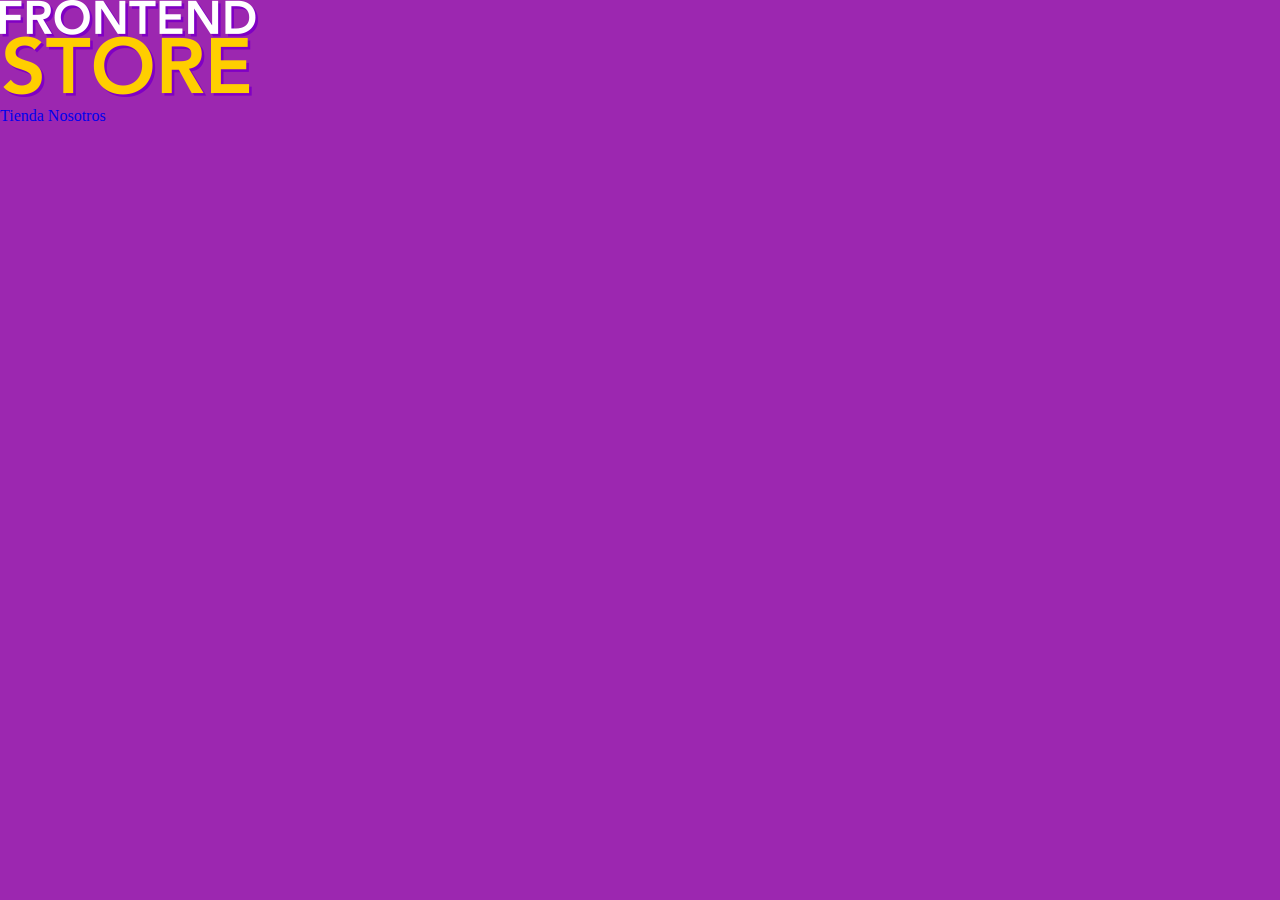
==== index.html @ 8bca9d1a "agrego estructura basica html,css, logo,enlaces" ====
<!DOCTYPE html>
<html lang="en">
<head>
  <meta charset="UTF-8">
  <meta name="viewport" content="width=device-width, initial-scale=1.0">
  <title>Frontend Store</title>
  <link rel="preload" href="css/normalize.css">
  <link rel="stylesheet" href="css/normalize.css">
  <link rel="preload" href="css/styles.css">
  <link href="https://fonts.googleapis.com/css2?family=Staatliches&display=swap" rel="stylesheet">
  <link rel="stylesheet" href="css/styles.css">
</head>
<body>
  <header>
    <a href="index.html">
      <img src="img/logo.png" alt="logo">
    </a>
  </header>
  <nav>
    <a href="tienda.html">Tienda</a>
    <a href="nosotros.html">Nosotros</a>
  </nav>  
</body>
</html>
---- css/styles.css ----
:root {
  --primario: #9C27B0;
  --primarioOscuro: #89119D;
  --secundario: #FFCE00;
  --secundarioOscuro: rgb(233,287,2);
  --blanco: #FFF;
  --negro: #000;
  
  --fuentePrincipal: 'Staatliches', cursive;
}

html {
  font-size: 62.5%;
  box-sizing: border-box;
}

*,*:before,*:after {
  box-sizing: inherit;
}

/* Globales */
body {
  background-color: var(--primario);
  font-size: 1.6rem;
  line-height: 1.5;
}

p {
  font-size: 1.8rem;
  color: var(--blanco);
  font-family: Arial, Helvetica, sans-serif;
}

a {
  text-decoration: none;
}

img {
  max-width: 100%;
}

.contenedor {
  max-width: 120rem;
  margin: 0 auto;
}

h1,h2,h3 {
  text-align: center;
  color: var(--secundario);
  font-family: var(--fuentePrincipal);
}

h1 {
  font-size: 4rem;
}

h2 {
  font-size: 3.2rem;
}

h3 {
  font-size: 2.4rem;
}
---- css/styles.css ----
:root {
  --primario: #9C27B0;
  --primarioOscuro: #89119D;
  --secundario: #FFCE00;
  --secundarioOscuro: rgb(233,287,2);
  --blanco: #FFF;
  --negro: #000;
  
  --fuentePrincipal: 'Staatliches', cursive;
}

html {
  font-size: 62.5%;
  box-sizing: border-box;
}

*,*:before,*:after {
  box-sizing: inherit;
}

/* Globales */
body {
  background-color: var(--primario);
  font-size: 1.6rem;
  line-height: 1.5;
}

p {
  font-size: 1.8rem;
  color: var(--blanco);
  font-family: Arial, Helvetica, sans-serif;
}

a {
  text-decoration: none;
}

img {
  max-width: 100%;
}

.contenedor {
  max-width: 120rem;
  margin: 0 auto;
}

h1,h2,h3 {
  text-align: center;
  color: var(--secundario);
  font-family: var(--fuentePrincipal);
}

h1 {
  font-size: 4rem;
}

h2 {
  font-size: 3.2rem;
}

h3 {
  font-size: 2.4rem;
}
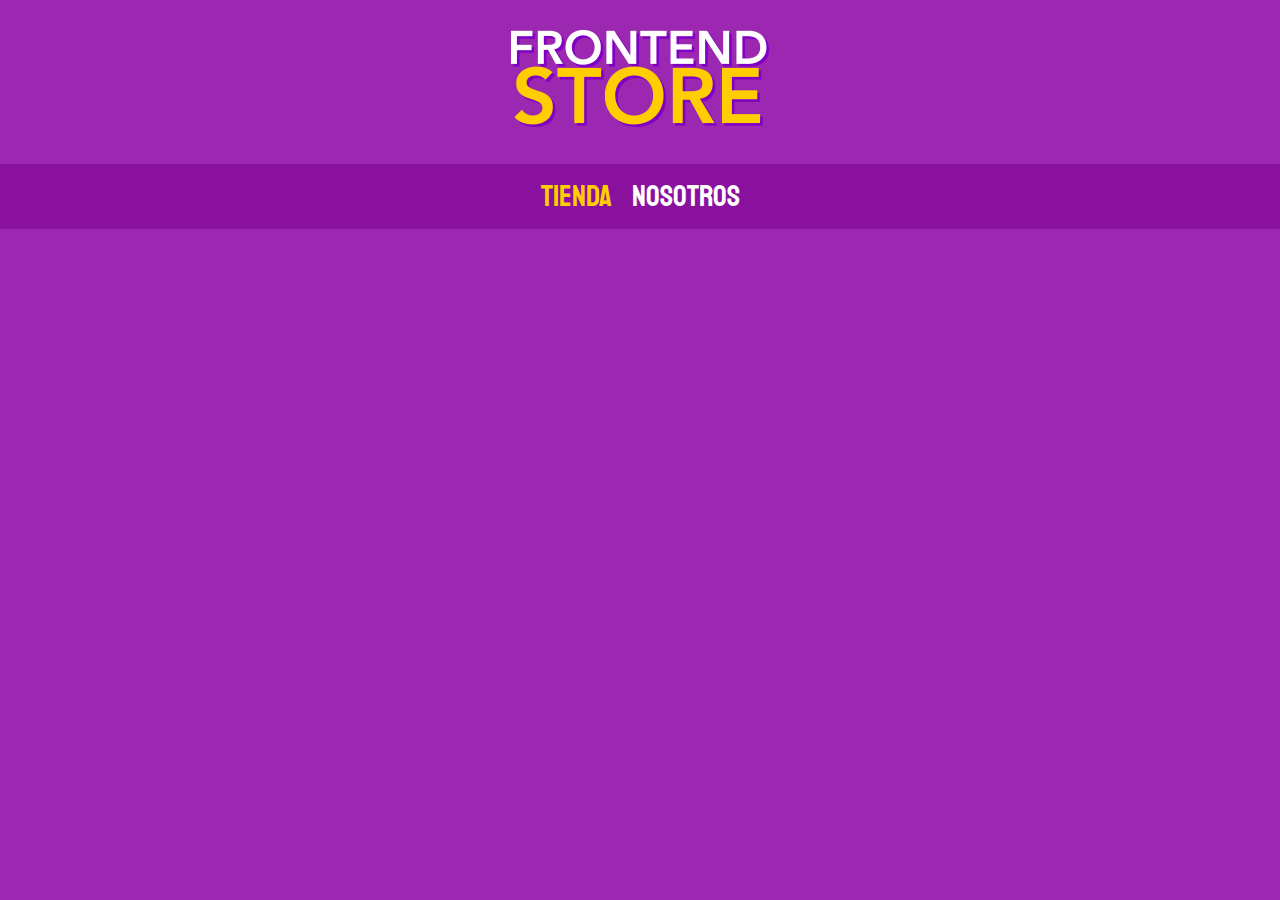
==== commit 4f4daf76: "empiezo a usar BEM en las clases,agrego navegacion,efecto en los enlaces" ====
--- a/index.html
+++ b/index.html
@@ -11,14 +11,14 @@
   <link rel="stylesheet" href="css/styles.css">
 </head>
 <body>
-  <header>
+  <header class="header">
     <a href="index.html">
-      <img src="img/logo.png" alt="logo">
+      <img class="header__logo" src="img/logo.png" alt="logo">
     </a>
   </header>
-  <nav>
-    <a href="tienda.html">Tienda</a>
-    <a href="nosotros.html">Nosotros</a>
+  <nav class="navegacion">
+    <a class="navegacion__enlace navegacion__enlace--activo" href="index.html">Tienda</a>
+    <a class="navegacion__enlace" href="nosotros.html">Nosotros</a>
   </nav>  
 </body>
 </html>--- a/css/styles.css
+++ b/css/styles.css
@@ -62,3 +62,32 @@
   font-size: 2.4rem;
 }
 
+/* Header */
+.header {
+  display: flex;
+  justify-content: center;
+}
+
+.header__logo {
+  margin: 3rem 0;
+}
+
+/* Navegacion */
+.navegacion {
+  background-color: var(--primarioOscuro);
+  padding: 1rem 0;
+  display: flex;
+  justify-content: center;
+  gap: 2rem;
+}
+
+.navegacion__enlace {
+  font-family: var(--fuentePrincipal);
+  color: var(--blanco);
+  font-size: 3rem;
+}
+
+.navegacion__enlace:hover,
+.navegacion__enlace--activo {
+  color: var(--secundario);
+}--- a/css/styles.css
+++ b/css/styles.css
@@ -62,3 +62,32 @@
   font-size: 2.4rem;
 }
 
+/* Header */
+.header {
+  display: flex;
+  justify-content: center;
+}
+
+.header__logo {
+  margin: 3rem 0;
+}
+
+/* Navegacion */
+.navegacion {
+  background-color: var(--primarioOscuro);
+  padding: 1rem 0;
+  display: flex;
+  justify-content: center;
+  gap: 2rem;
+}
+
+.navegacion__enlace {
+  font-family: var(--fuentePrincipal);
+  color: var(--blanco);
+  font-size: 3rem;
+}
+
+.navegacion__enlace:hover,
+.navegacion__enlace--activo {
+  color: var(--secundario);
+}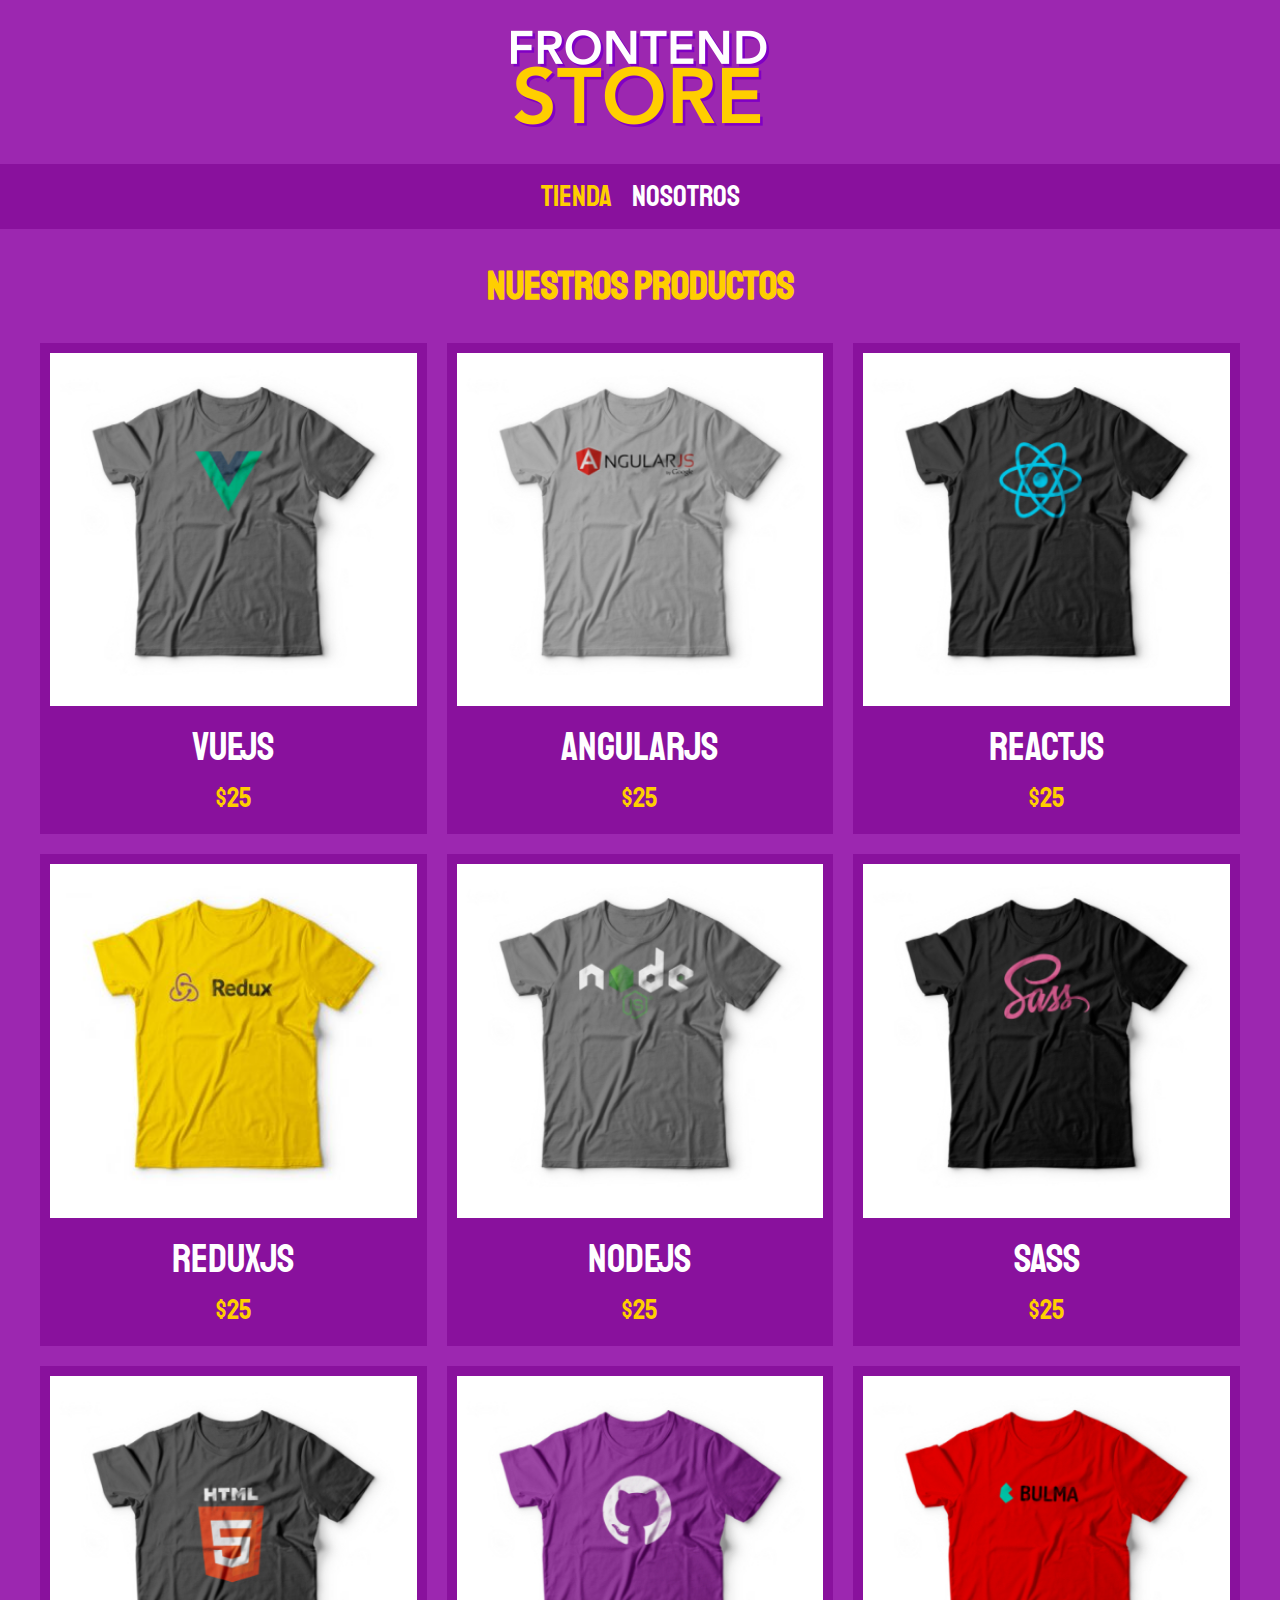
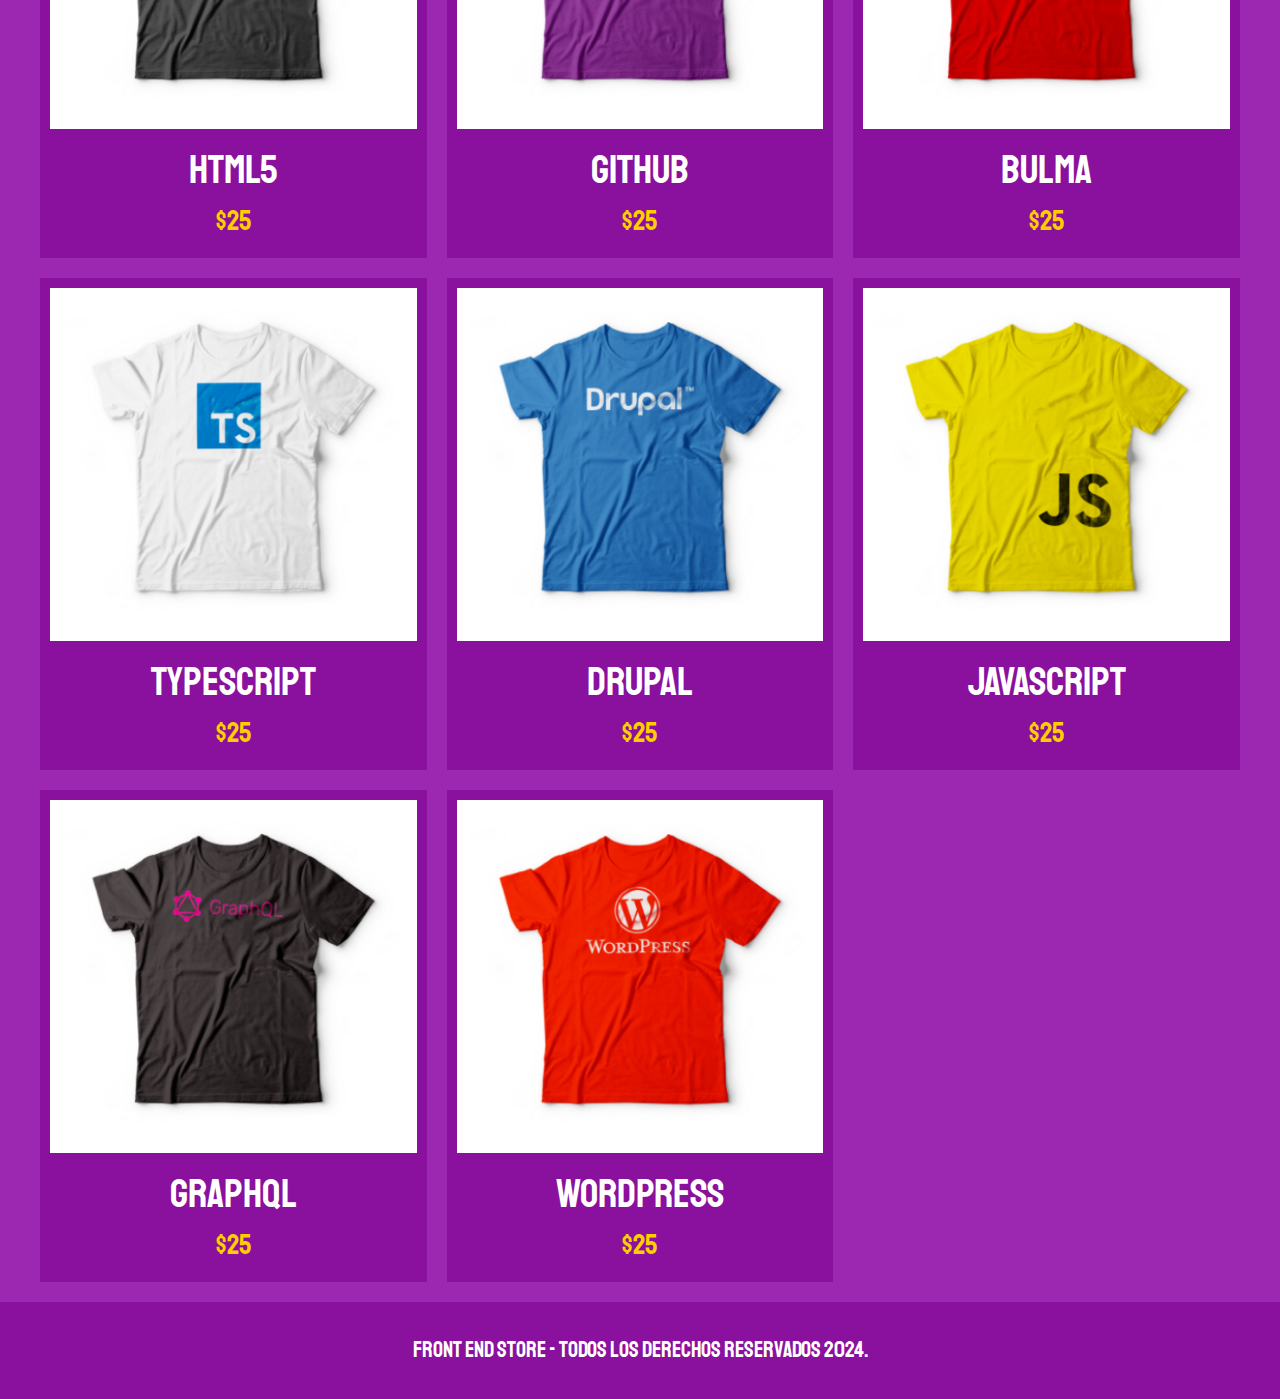
==== commit 32cfdcb5: "agrego html y css para los productos" ====
--- a/index.html
+++ b/index.html
@@ -19,6 +19,140 @@
   <nav class="navegacion">
     <a class="navegacion__enlace navegacion__enlace--activo" href="index.html">Tienda</a>
     <a class="navegacion__enlace" href="nosotros.html">Nosotros</a>
-  </nav>  
+  </nav>
+  <main class="contenedor">
+    <h1>Nuestros Productos</h1>
+    <div class="grid">
+      <div class="producto">
+        <a href="producto.html">
+          <img class="producto__imagen" src="img/1.jpg" alt="imagen remera">
+          <div class="producto__informacion">
+            <p class="producto__nombre">VueJS</p>
+            <p class="producto__precio">$25</p>
+          </div>
+        </a>
+      </div><!--.producto-->
+      <div class="producto">
+        <a href="producto.html">
+          <img class="producto__imagen" src="img/2.jpg" alt="imagen remera">
+          <div class="producto__informacion">
+            <p class="producto__nombre">AngularJS</p>
+            <p class="producto__precio">$25</p>
+          </div>
+        </a>
+      </div><!--.producto-->
+      <div class="producto">
+        <a href="producto.html">
+          <img class="producto__imagen" src="img/3.jpg" alt="imagen remera">
+          <div class="producto__informacion">
+            <p class="producto__nombre">ReactJS</p>
+            <p class="producto__precio">$25</p>
+          </div>
+        </a>
+      </div><!--.producto-->
+      <div class="producto">
+        <a href="producto.html">
+          <img class="producto__imagen" src="img/4.jpg" alt="imagen remera">
+          <div class="producto__informacion">
+            <p class="producto__nombre">ReduxJS</p>
+            <p class="producto__precio">$25</p>
+          </div>
+        </a>
+      </div><!--.producto-->
+      <div class="producto">
+        <a href="producto.html">
+          <img class="producto__imagen" src="img/5.jpg" alt="imagen remera">
+          <div class="producto__informacion">
+            <p class="producto__nombre">NodeJS</p>
+            <p class="producto__precio">$25</p>
+          </div>
+        </a>
+      </div><!--.producto-->
+      <div class="producto">
+        <a href="producto.html">
+          <img class="producto__imagen" src="img/6.jpg" alt="imagen remera">
+          <div class="producto__informacion">
+            <p class="producto__nombre">Sass</p>
+            <p class="producto__precio">$25</p>
+          </div>
+        </a>
+      </div><!--.producto-->
+      <div class="producto">
+        <a href="producto.html">
+          <img class="producto__imagen" src="img/7.jpg" alt="imagen remera">
+          <div class="producto__informacion">
+            <p class="producto__nombre">Html5</p>
+            <p class="producto__precio">$25</p>
+          </div>
+        </a>
+      </div><!--.producto-->
+      <div class="producto">
+        <a href="producto.html">
+          <img class="producto__imagen" src="img/8.jpg" alt="imagen remera">
+          <div class="producto__informacion">
+            <p class="producto__nombre">GitHub</p>
+            <p class="producto__precio">$25</p>
+          </div>
+        </a>
+      </div><!--.producto-->
+      <div class="producto">
+        <a href="producto.html">
+          <img class="producto__imagen" src="img/9.jpg" alt="imagen remera">
+          <div class="producto__informacion">
+            <p class="producto__nombre">Bulma</p>
+            <p class="producto__precio">$25</p>
+          </div>
+        </a>
+      </div><!--.producto-->
+      <div class="producto">
+        <a href="producto.html">
+          <img class="producto__imagen" src="img/10.jpg" alt="imagen remera">
+          <div class="producto__informacion">
+            <p class="producto__nombre">Typescript</p>
+            <p class="producto__precio">$25</p>
+          </div>
+        </a>
+      </div><!--.producto-->
+      <div class="producto">
+        <a href="producto.html">
+          <img class="producto__imagen" src="img/11.jpg" alt="imagen remera">
+          <div class="producto__informacion">
+            <p class="producto__nombre">Drupal</p>
+            <p class="producto__precio">$25</p>
+          </div>
+        </a>
+      </div><!--.producto-->
+      <div class="producto">
+        <a href="producto.html">
+          <img class="producto__imagen" src="img/12.jpg" alt="imagen remera">
+          <div class="producto__informacion">
+            <p class="producto__nombre">JavaScript</p>
+            <p class="producto__precio">$25</p>
+          </div>
+        </a>
+      </div><!--.producto-->
+      <div class="producto">
+        <a href="producto.html">
+          <img class="producto__imagen" src="img/13.jpg" alt="imagen remera">
+          <div class="producto__informacion">
+            <p class="producto__nombre">GraphQL</p>
+            <p class="producto__precio">$25</p>
+          </div>
+        </a>
+      </div><!--.producto-->
+      <div class="producto">
+        <a href="producto.html">
+          <img class="producto__imagen" src="img/14.jpg" alt="imagen remera">
+          <div class="producto__informacion">
+            <p class="producto__nombre">WordPress</p>
+            <p class="producto__precio">$25</p>
+          </div>
+        </a>
+      </div><!--.producto-->
+    </div>
+  </main>
+  <footer class="footer">
+    <p class="footer__texto">Front End Store - Todos los derechos reservados 2024.</p>
+  </footer>  
 </body>
 </html>--- a/css/styles.css
+++ b/css/styles.css
@@ -72,6 +72,19 @@
   margin: 3rem 0;
 }
 
+/* Footer */
+.footer {
+  background-color: var(--primarioOscuro);
+  padding: 1rem 0;
+  margin-top: 2rem;
+}
+
+.footer__texto {
+  text-align: center;
+  font-family: var(--fuentePrincipal);
+  font-size: 2.2rem;
+}
+
 /* Navegacion */
 .navegacion {
   background-color: var(--primarioOscuro);
@@ -90,4 +103,43 @@
 .navegacion__enlace:hover,
 .navegacion__enlace--activo {
   color: var(--secundario);
+}
+
+/* Productos */
+.grid {
+  display: grid;
+  grid-template-columns: repeat(2,1fr);
+  gap: 2rem;
+}
+
+@media(min-width: 768px) {
+  .grid {
+    grid-template-columns: repeat(3,1fr);
+  }
+}
+
+.producto {
+  background-color: var(--primarioOscuro);
+  padding: 1rem;
+}
+
+.producto__imagen {
+  width: 100%;
+}
+
+.producto__nombre {
+  font-size: 4rem;
+}
+
+.producto__precio {
+  font-size: 2.8rem;
+  color: var(--secundario);
+}
+
+.producto__precio,
+.producto__nombre {
+  font-family: var(--fuentePrincipal);
+  margin: 1rem 0;
+  text-align: center;
+  line-height: 1.2;
 }--- a/css/styles.css
+++ b/css/styles.css
@@ -72,6 +72,19 @@
   margin: 3rem 0;
 }
 
+/* Footer */
+.footer {
+  background-color: var(--primarioOscuro);
+  padding: 1rem 0;
+  margin-top: 2rem;
+}
+
+.footer__texto {
+  text-align: center;
+  font-family: var(--fuentePrincipal);
+  font-size: 2.2rem;
+}
+
 /* Navegacion */
 .navegacion {
   background-color: var(--primarioOscuro);
@@ -90,4 +103,43 @@
 .navegacion__enlace:hover,
 .navegacion__enlace--activo {
   color: var(--secundario);
+}
+
+/* Productos */
+.grid {
+  display: grid;
+  grid-template-columns: repeat(2,1fr);
+  gap: 2rem;
+}
+
+@media(min-width: 768px) {
+  .grid {
+    grid-template-columns: repeat(3,1fr);
+  }
+}
+
+.producto {
+  background-color: var(--primarioOscuro);
+  padding: 1rem;
+}
+
+.producto__imagen {
+  width: 100%;
+}
+
+.producto__nombre {
+  font-size: 4rem;
+}
+
+.producto__precio {
+  font-size: 2.8rem;
+  color: var(--secundario);
+}
+
+.producto__precio,
+.producto__nombre {
+  font-family: var(--fuentePrincipal);
+  margin: 1rem 0;
+  text-align: center;
+  line-height: 1.2;
 }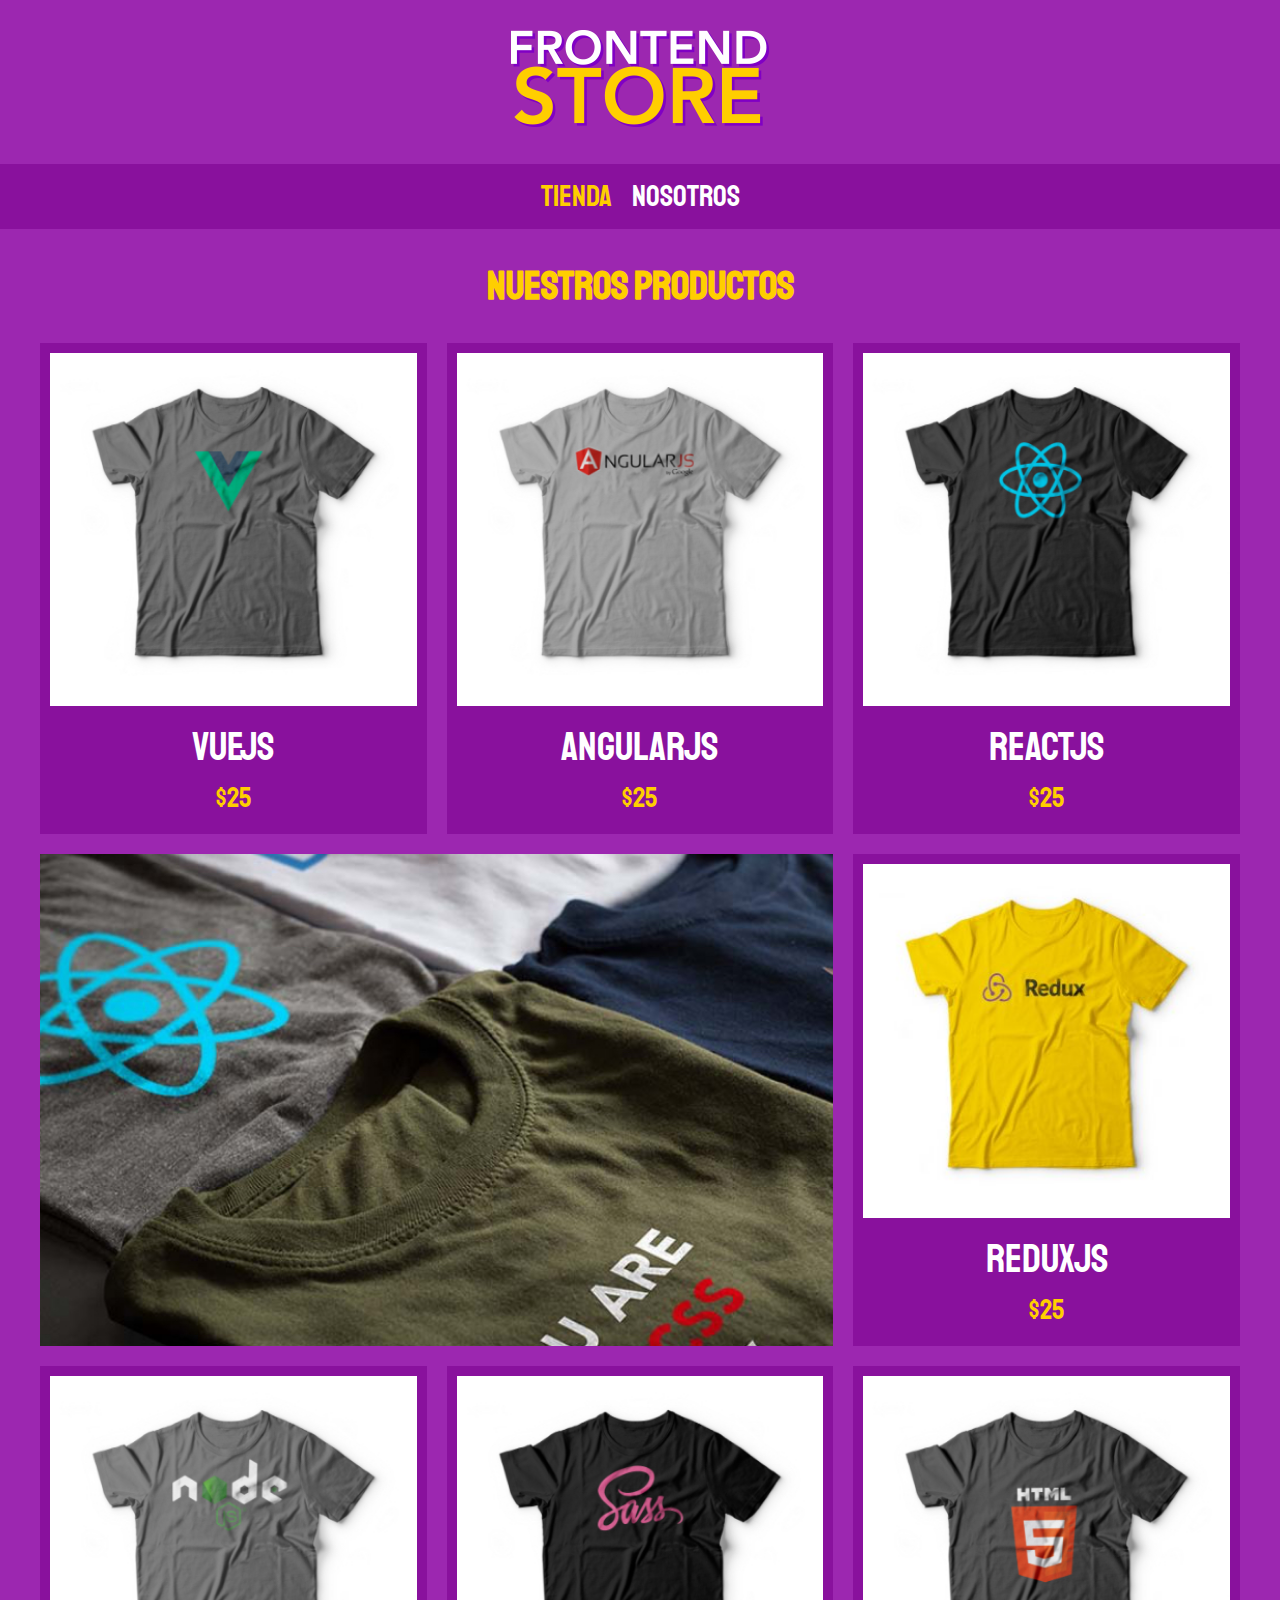
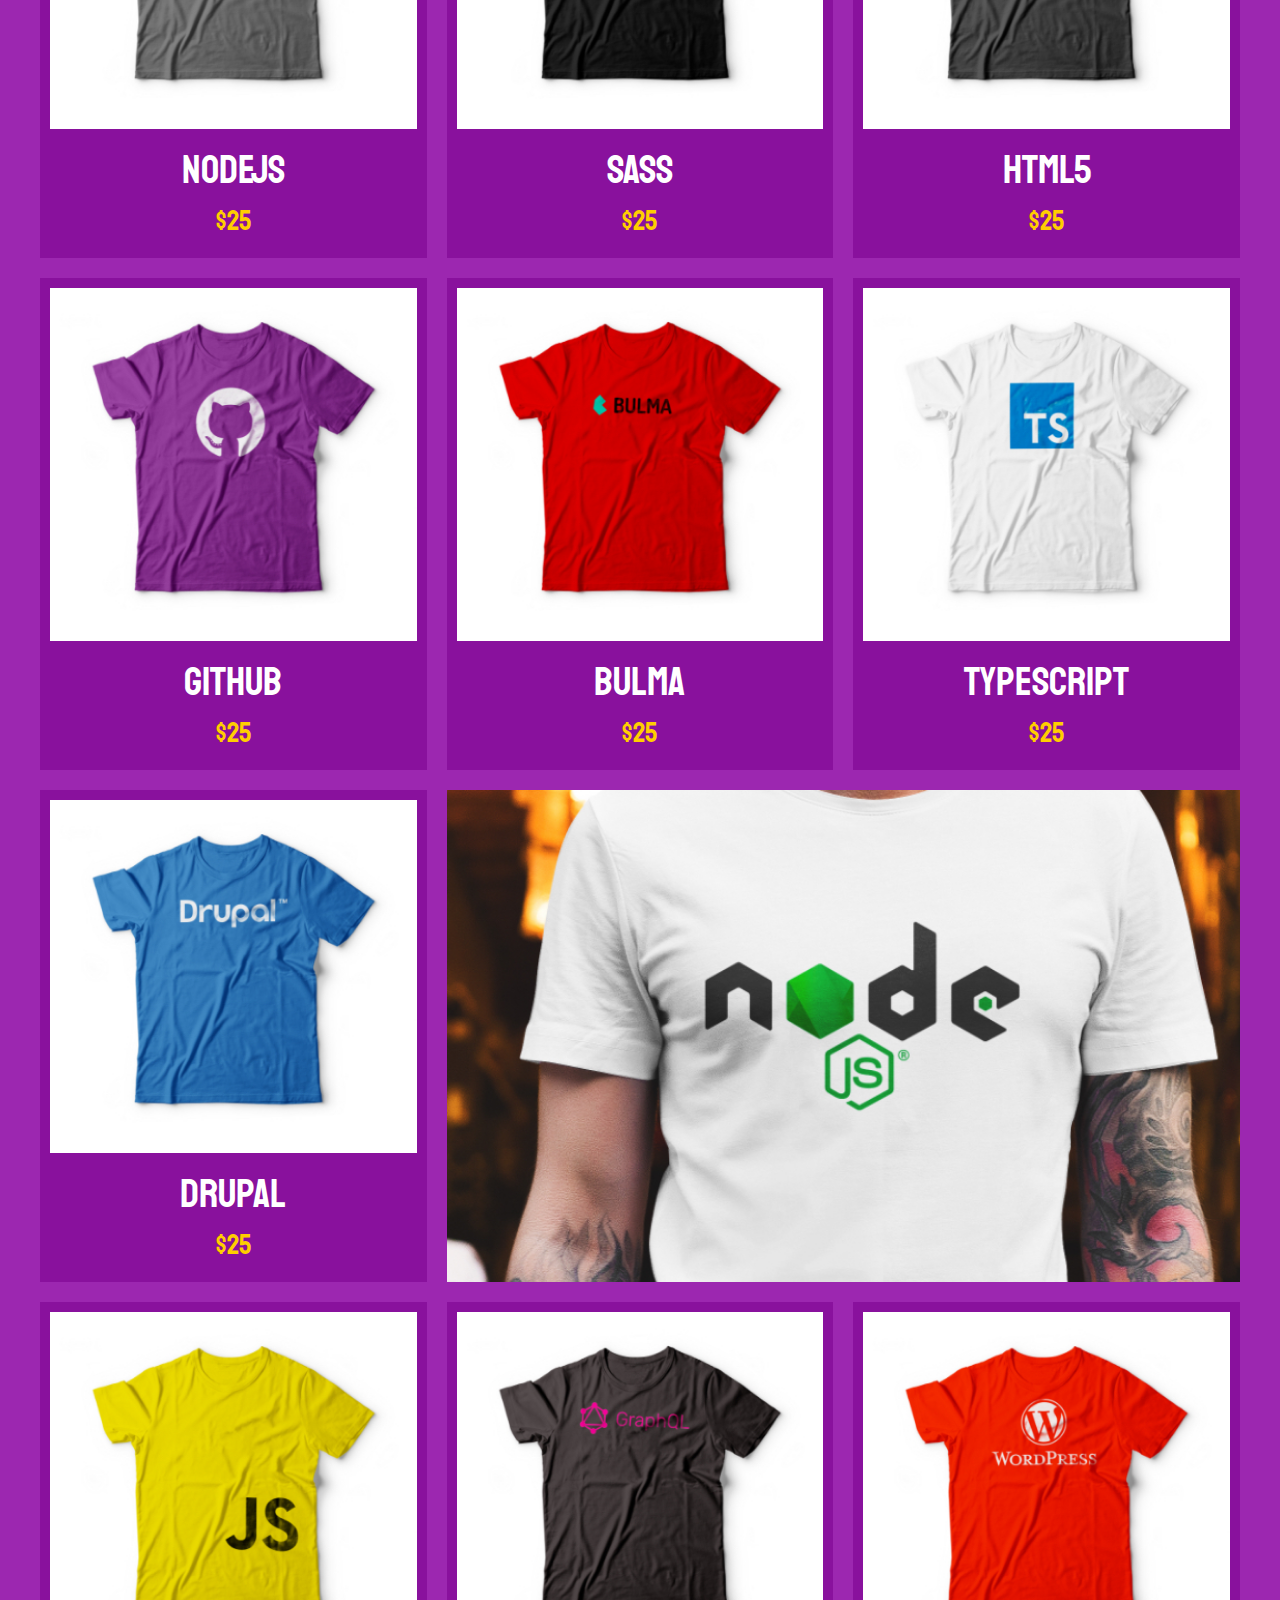
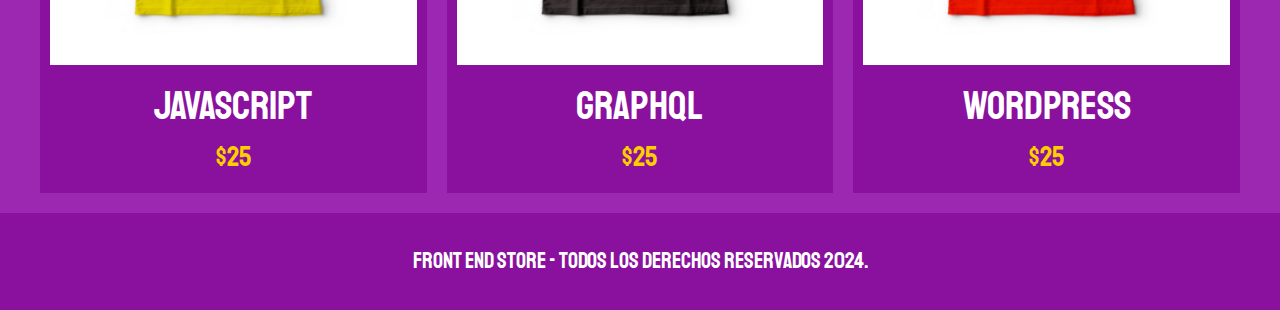
==== commit bd17c07e: "agrego ultimos detalles de la pagina de productos" ====
--- a/index.html
+++ b/index.html
@@ -149,6 +149,8 @@
           </div>
         </a>
       </div><!--.producto-->
+      <div class="grafico grafico--camisas"></div>
+      <div class="grafico grafico--node"></div>
     </div>
   </main>
   <footer class="footer">
--- a/css/styles.css
+++ b/css/styles.css
@@ -142,4 +142,29 @@
   margin: 1rem 0;
   text-align: center;
   line-height: 1.2;
+}
+
+/* Graficos */
+.grafico {
+  min-height: 30rem;
+  background-repeat: no-repeat;
+  background-size: cover;
+  grid-column: 1 / 3;
+}
+
+.grafico--camisas {
+  grid-row: 2 / 3;
+  background-image: url(../img/grafico1.jpg);
+}
+
+.grafico--node {
+  background-image: url(../img/grafico2.jpg);
+  grid-row: 8 / 9;
+}
+
+@media (min-width: 768px) {
+  .grafico--node {
+    grid-row: 5 / 6;
+    grid-column: 2 / 4;
+  }
 }--- a/css/styles.css
+++ b/css/styles.css
@@ -142,4 +142,29 @@
   margin: 1rem 0;
   text-align: center;
   line-height: 1.2;
+}
+
+/* Graficos */
+.grafico {
+  min-height: 30rem;
+  background-repeat: no-repeat;
+  background-size: cover;
+  grid-column: 1 / 3;
+}
+
+.grafico--camisas {
+  grid-row: 2 / 3;
+  background-image: url(../img/grafico1.jpg);
+}
+
+.grafico--node {
+  background-image: url(../img/grafico2.jpg);
+  grid-row: 8 / 9;
+}
+
+@media (min-width: 768px) {
+  .grafico--node {
+    grid-row: 5 / 6;
+    grid-column: 2 / 4;
+  }
 }